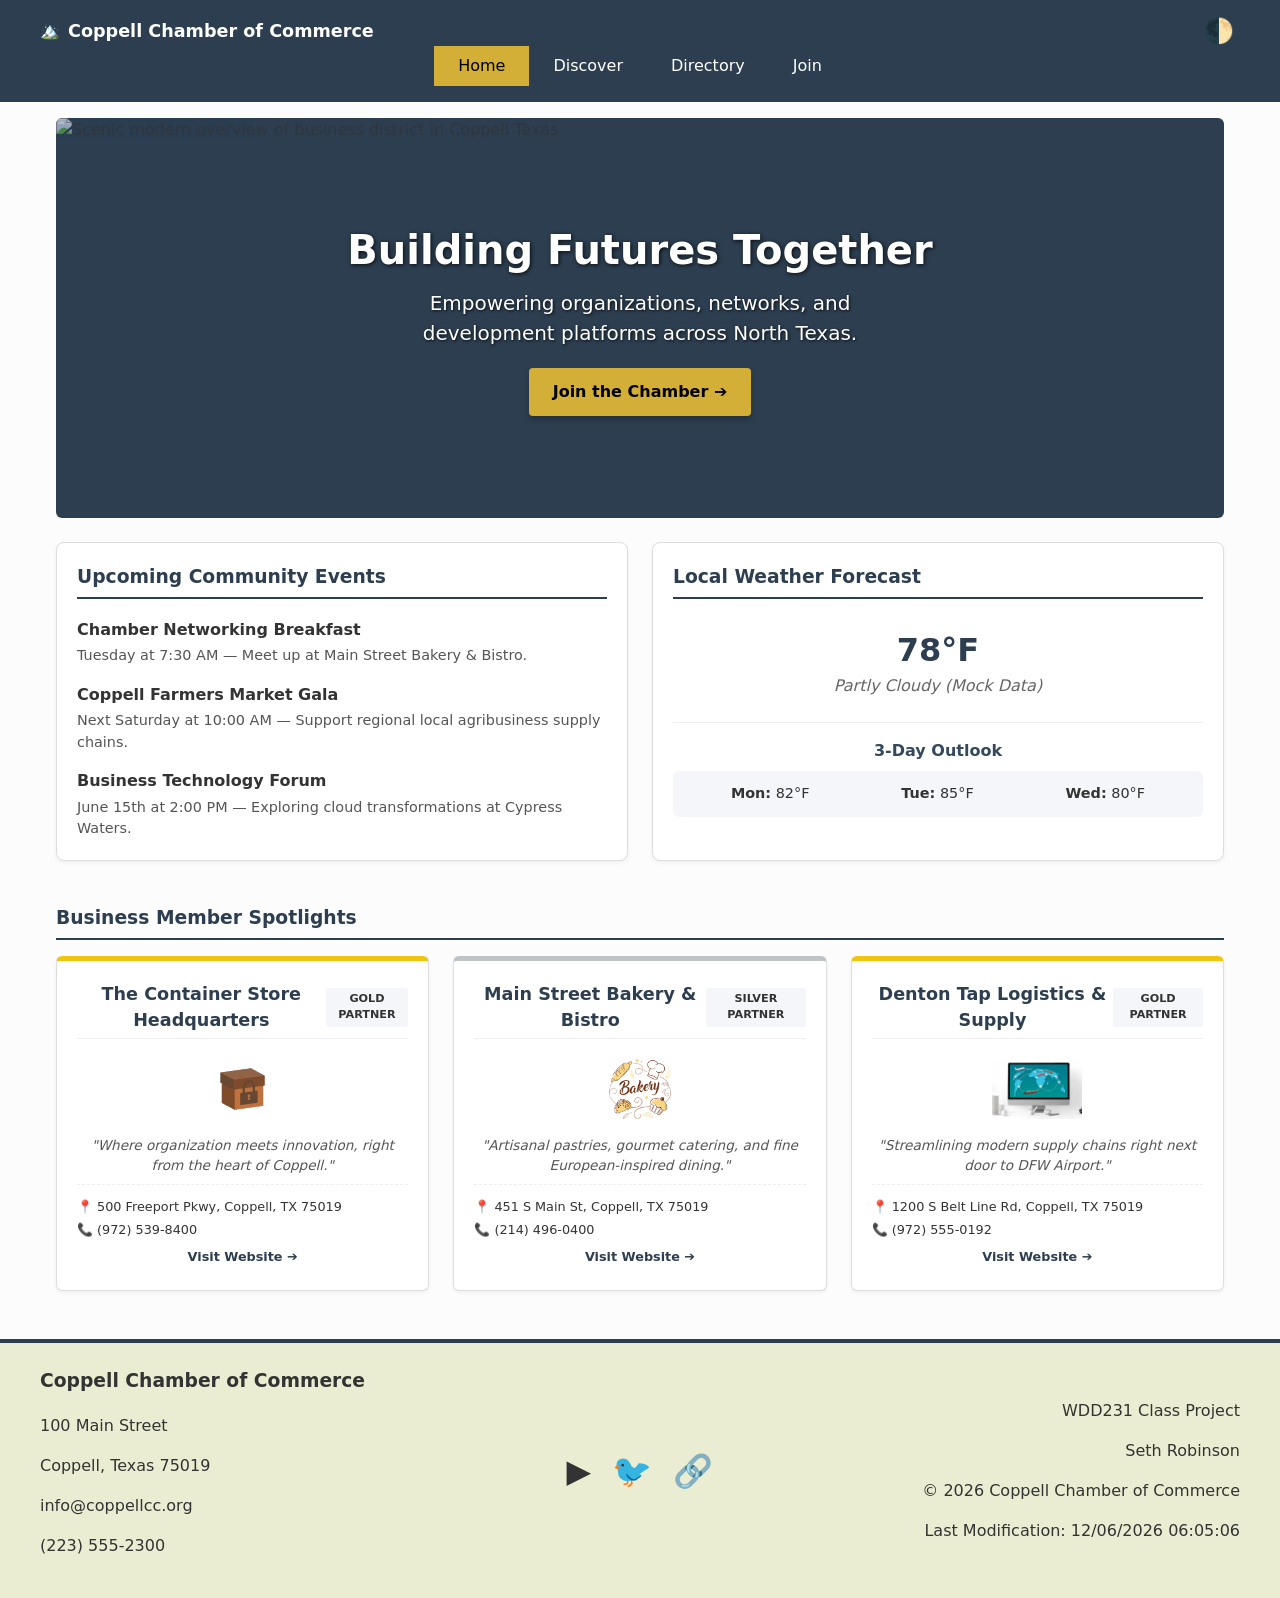
==== chamber/index.html @ 81be91ba "home page" ====
<!DOCTYPE html>
<html lang="en">

<head>
    <meta charset="UTF-8">
    <meta name="viewport" content="width=device-width, initial-scale=1.0">
    <title>Home - Coppell Chamber of Commerce</title>
    <meta name="description"
        content="Welcome to the Coppell Chamber of Commerce. Connecting local businesses, driving economic growth, and building a stronger community infrastructure in North Texas.">
    <meta name="author" content="Seth Robinson">

    <link rel="icon" href="images/favicon.ico" type="image/x-icon">

    <meta property="og:title" content="Home - Coppell Chamber of Commerce">
    <meta property="og:description"
        content="Empowering local business partners, providing regional economic growth networks, and offering structural community assistance inside Coppell.">
    <meta property="og:image"
        content="https://raw.githubusercontent.com/your-username/wdd231/main/chamber/images/business1.png">
    <meta property="og:url" content="https://your-username.github.io/wdd231/chamber/index.html">
    <meta property="og:type" content="website">

    <link rel="stylesheet" href="styles/normalize.css">
    <link rel="stylesheet" href="styles/small.css">
    <link rel="stylesheet" href="styles/large.css" media="(min-width: 768px)">
</head>

<body>

    <header>
        <div class="header-container">
            <div class="logo-area">
                <div class="logo-placeholder">🏔️</div>
                <h1>Coppell Chamber of Commerce</h1>
            </div>
            <div class="header-controls">
                <button id="mode-toggle" aria-label="Toggle Dark Mode">🌓</button>
                <button id="menu-toggle" aria-label="Toggle Menu">☰</button>
            </div>
        </div>
        <nav id="nav-menu">
            <ul>
                <li><a href="index.html" class="active">Home</a></li>
                <li><a href="discover.html">Discover</a></li>
                <li><a href="directory.html">Directory</a></li>
                <li><a href="join.html">Join</a></li>
            </ul>
        </nav>
    </header>

    <main>
        <section class="hero-banner">
            <picture>
                <source media="(min-width: 768px)" srcset="images/hero-large.webp">
                <img src="images/hero-small.webp" alt="Scenic modern overview of business district in Coppell Texas"
                    class="hero-image" loading="eager">
            </picture>
            <div class="hero-overlay">
                <h2>Building Futures Together</h2>
                <p>Empowering organizations, networks, and development platforms across North Texas.</p>
                <a href="join.html" class="cta-button">Join the Chamber ➔</a>
            </div>
        </section>

        <div class="home-grid">

            <section class="home-card events-section">
                <h3>Upcoming Community Events</h3>
                <ul>
                    <li>
                        <strong>Chamber Networking Breakfast</strong>
                        <p>Tuesday at 7:30 AM — Meet up at Main Street Bakery & Bistro.</p>
                    </li>
                    <li>
                        <strong>Coppell Farmers Market Gala</strong>
                        <p>Next Saturday at 10:00 AM — Support regional local agribusiness supply chains.</p>
                    </li>
                    <li>
                        <strong>Business Technology Forum</strong>
                        <p>June 15th at 2:00 PM — Exploring cloud transformations at Cypress Waters.</p>
                    </li>
                </ul>
            </section>

            <section class="home-card weather-section">
                <h3>Local Weather Forecast</h3>
                <div id="weather-current" class="weather-current-box">
                    <p class="loading-placeholder">Fetching current weather conditions...</p>
                </div>
                <hr class="weather-divider">
                <h4>3-Day Outlook</h4>
                <div id="weather-forecast" class="weather-forecast-box">
                </div>
            </section>

            <section class="spotlight-section">
                <h3>Business Member Spotlights</h3>
                <div id="spotlight-container" class="spotlight-grid">
                    <p class="loading-placeholder">Loading premium configurations...</p>
                </div>
            </section>

        </div>
    </main>

    <footer>
        <div class="footer-top">
            <div class="footer-contact">
                <h3>Coppell Chamber of Commerce</h3>
                <p>100 Main Street</p>
                <p>Coppell, Texas 75019</p>
                <p>info@coppellcc.org</p>
                <p>(223) 555-2300</p>
            </div>
            <div class="footer-socials">
                <a href="#" aria-label="YouTube">▶️</a>
                <a href="#" aria-label="Twitter">🐦</a>
                <a href="#" aria-label="LinkedIn">🔗</a>
            </div>
            <div class="footer-meta">
                <p>WDD231 Class Project</p>
                <p>Seth Robinson</p>
                <p>&copy; <span id="copyright-year"></span> Coppell Chamber of Commerce</p>
                <p>Last Modification: <span id="last-modified"></span></p>
            </div>
        </div>
    </footer>

    <script src="scripts/home.js" defer></script>
</body>

</html>
---- chamber/styles/small.css ----
:root {
    --primary-color: #2c3e50;
    --secondary-color: #34495e;
    --accent-gold: #d4af37;
    --accent-silver: #bdc3c7;
    --light-bg: #f5f6fa;
    --card-bg: #ffffff;
    --text-color: #2c3e50;
}

/* Header & Mobile Navigation */
header {
    background-color: var(--primary-color);
    color: white;
    padding: 1rem;
}

.header-container {
    display: flex;
    justify-content: space-between;
    align-items: center;
}

.logo-area {
    display: flex;
    align-items: center;
    gap: 0.5rem;
}

.logo-area h1 {
    font-size: 1.1rem;
    margin: 0;
}

.header-controls {
    display: flex;
    gap: 0.75rem;
}

#menu-toggle,
#mode-toggle {
    font-size: 1.5rem;
    color: white;
}

nav ul {
    display: none;
    flex-direction: column;
    width: 100%;
    margin-top: 1rem;
    background-color: var(--secondary-color);
}

nav ul.open {
    display: flex;
}

nav ul li a {
    display: block;
    padding: 0.75rem;
    text-align: center;
    border-bottom: 1px solid rgba(255, 255, 255, 0.1);
}

nav ul li a.active,
nav ul li a:hover {
    background-color: var(--accent-gold);
    color: black;
}

/* Main Layout & View Headings */
main {
    padding: 1rem;
    max-width: 1200px;
    margin: 0 auto;
}

.directory-hero {
    text-align: center;
    margin-bottom: 1.5rem;
}

.view-toggles {
    margin: 1rem 0;
    display: flex;
    justify-content: center;
    gap: 0.5rem;
}

.view-toggles button {
    padding: 0.5rem 1rem;
    background-color: #eee;
    border-radius: 4px;
    font-weight: bold;
}

.view-toggles button.active-view {
    background-color: var(--primary-color);
    color: white;
}

/* Grid Layout Styling */
#directory-container.grid-view {
    display: grid;
    grid-template-columns: 1fr;
    gap: 1rem;
}

.grid-view .member-card {
    background-color: var(--card-bg);
    border: 1px solid #ddd;
    border-radius: 8px;
    padding: 1.25rem;
    text-align: center;
    box-shadow: 0 2px 5px rgba(0, 0, 0, 0.05);
}

.grid-view .member-card img {
    width: 100px;
    height: 100px;
    object-fit: contain;
    margin: 0 auto 1rem auto;
    background-color: #fafafa;
    border-radius: 50%;
    padding: 5px;
}

.grid-view .member-card h3 {
    margin: 0.5rem 0;
    font-size: 1.2rem;
}

.grid-view .member-card .tagline {
    font-style: italic;
    color: #666;
    font-size: 0.9rem;
}

.grid-view .member-card p {
    margin: 0.25rem 0;
    font-size: 0.9rem;
}

.grid-view .member-card .membership-badge {
    display: inline-block;
    padding: 0.25rem 0.5rem;
    font-size: 0.75rem;
    font-weight: bold;
    border-radius: 4px;
    margin-top: 0.5rem;
}

/* Membership Level Colors */
.badge-gold {
    background-color: #f1c40f;
    color: black;
}

.badge-silver {
    background-color: #bdc3c7;
    color: black;
}

.badge-member {
    background-color: #e0e0e0;
    color: #333;
}

/* List Layout Styling */
#directory-container.list-view {
    display: flex;
    flex-direction: column;
    gap: 0;
    border: 1px solid #ddd;
    border-radius: 4px;
    background-color: var(--card-bg);
}

.list-view .member-card {
    display: flex;
    flex-direction: column;
    padding: 0.75rem;
    border-bottom: 1px solid #eee;
}

.list-view .member-card:nth-child(even) {
    background-color: var(--light-bg);
}

.list-view .member-card:last-child {
    border-bottom: none;
}

.list-view .member-card img,
.list-view .member-card .tagline,
.list-view .member-card .membership-badge {
    display: none;
    /* Strip visuals in list format */
}

.list-view .member-card h3 {
    margin: 0 0 0.25rem 0;
    font-size: 1.1rem;
}

/* Footer Styling */
footer {
    background-color: #eaedd1;
    color: #333;
    padding: 1.5rem;
    margin-top: 2rem;
    border-top: 4px solid var(--primary-color);
}

.footer-contact,
.footer-socials,
.footer-meta {
    text-align: center;
    margin-bottom: 1.5rem;
}

.footer-contact h3 {
    margin-top: 0;
}

.footer-socials a {
    font-size: 2rem;
    margin: 0 0.5rem;
}
/* ==========================================
   Home Landing Page Additions (Mobile Base)
   ========================================== */

/* Hero Banner Structural Configurations */
.hero-banner {
    position: relative;
    width: 100%;
    background-color: var(--primary-color);
    overflow: hidden;
    margin-bottom: 1.5rem;
    border-radius: 6px;
}

.hero-image {
    width: 100%;
    height: 320px;
    object-fit: cover;
    opacity: 0.65;
}

.hero-overlay {
    position: absolute;
    top: 0;
    left: 0;
    width: 100%;
    height: 100%;
    display: flex;
    flex-direction: column;
    justify-content: center;
    align-items: center;
    text-align: center;
    padding: 1rem;
    color: white;
}

.hero-overlay h2 {
    font-size: 1.8rem;
    margin: 0 0 0.5rem 0;
    text-shadow: 1px 1px 4px rgba(0, 0, 0, 0.8);
}

.hero-overlay p {
    font-size: 1rem;
    max-width: 500px;
    margin: 0 0 1.25rem 0;
    text-shadow: 1px 1px 3px rgba(0, 0, 0, 0.8);
}

.cta-button {
    background-color: var(--accent-gold);
    color: black;
    padding: 0.75rem 1.5rem;
    font-weight: bold;
    border-radius: 4px;
    transition: transform 0.2s ease, background-color 0.2s ease;
    box-shadow: 0 4px 6px rgba(0, 0, 0, 0.2);
}

.cta-button:hover {
    transform: scale(1.04);
    background-color: #f39c12;
}

/* Home Structural Layout Grid */
.home-grid {
    display: flex;
    flex-direction: column;
    gap: 1.5rem;
}

.home-card {
    background-color: var(--card-bg);
    border: 1px solid #ddd;
    border-radius: 8px;
    padding: 1.25rem;
    box-shadow: 0 2px 4px rgba(0, 0, 0, 0.05);
}

.home-card h3 {
    margin-top: 0;
    border-bottom: 2px solid var(--primary-color);
    padding-bottom: 0.4rem;
    color: var(--primary-color);
}

/* Events Layout Settings */
.events-section ul {
    display: flex;
    flex-direction: column;
    gap: 1rem;
}

.events-section li p {
    margin: 0.2rem 0 0 0;
    font-size: 0.9rem;
    color: #555;
}

/* Weather UI Configurations */
.weather-current-box {
    display: flex;
    justify-content: center;
    align-items: center;
    padding: 0.5rem 0;
}

.weather-info-block {
    display: flex;
    flex-direction: column;
    align-items: center;
}

.weather-info-block img {
    width: 64px;
    height: 64px;
}

.weather-temp {
    font-size: 2rem;
    font-weight: bold;
    color: var(--text-color);
}

.weather-desc {
    margin: 0;
    font-style: italic;
    color: #666;
}

.weather-divider {
    border: 0;
    height: 1px;
    background: #eee;
    margin: 1rem 0;
}

.weather-section h4 {
    margin: 0 0 0.5rem 0;
    text-align: center;
    color: var(--secondary-color);
}

.weather-forecast-box {
    display: flex;
    justify-content: space-around;
    background-color: var(--light-bg);
    padding: 0.75rem;
    border-radius: 6px;
}

.forecast-day {
    font-size: 0.9rem;
}

/* Premium Business Spotlights Component */
.spotlight-section {
    width: 100%;
}

.spotlight-section h3 {
    color: var(--primary-color);
    border-bottom: 2px solid var(--primary-color);
    padding-bottom: 0.4rem;
    margin-bottom: 1rem;
}

.spotlight-grid {
    display: flex;
    flex-direction: column;
    gap: 1rem;
}

.spotlight-card {
    background-color: var(--card-bg);
    border: 1px solid #ddd;
    border-top: 5px solid #ccc;
    border-radius: 6px;
    padding: 1.25rem;
    text-align: center;
    box-shadow: 0 2px 4px rgba(0, 0, 0, 0.05);
}

.spotlight-card.gold-border {
    border-top-color: #f1c40f;
}

.spotlight-card.silver-border {
    border-top-color: #bdc3c7;
}

.spotlight-header {
    display: flex;
    justify-content: space-between;
    align-items: center;
    margin-bottom: 0.75rem;
    border-bottom: 1px solid #eee;
    padding-bottom: 0.25rem;
}

.spotlight-header h4 {
    margin: 0;
    font-size: 1.1rem;
    color: var(--text-color);
}

.spotlight-tier {
    font-size: 0.7rem;
    font-weight: bold;
    text-transform: uppercase;
    background-color: var(--light-bg);
    padding: 0.15rem 0.4rem;
    border-radius: 3px;
}

.spotlight-logo {
    max-height: 60px;
    width: auto;
    object-fit: contain;
    margin: 0.5rem auto;
}

.spotlight-tagline {
    font-style: italic;
    font-size: 0.85rem;
    color: #555;
    margin: 0.5rem 0;
}

.spotlight-details {
    margin-top: 0.75rem;
    padding-top: 0.5rem;
    border-top: 1px dashed #eee;
    font-size: 0.8rem;
    text-align: left;
}

.spotlight-details p {
    margin: 0.25rem 0;
}

.spotlight-web {
    text-align: center;
    margin-top: 0.5rem !important;
    font-weight: bold;
}

.spotlight-web a {
    color: var(--primary-color);
}

.spotlight-web a:hover {
    text-decoration: underline;
}

.loading-placeholder {
    text-align: center;
    font-style: italic;
    color: #888;
    padding: 1rem 0;
}
---- chamber/styles/large.css ----
/* Navigation Transitions */
#menu-toggle {
    display: none;
    /* Hide burger icon on large screens */
}

nav ul {
    display: flex !important;
    flex-direction: row;
    justify-content: center;
    background-color: transparent;
    margin-top: 0;
}

nav ul li a {
    border-bottom: none;
    padding: 0.5rem 1.5rem;
    color: white;
}

/* Header Horizontal Flow Alignment */
.header-container {
    max-width: 1200px;
    margin: 0 auto;
}

/* Enhancing Layout Adaptations */
#directory-container.grid-view {
    grid-template-columns: repeat(auto-fit, minmax(300px, 1fr));
    gap: 1.5rem;
}

/* List Row Flexbox Distribution */
.list-view .member-card {
    flex-direction: row;
    justify-content: space-between;
    align-items: center;
    padding: 0.75rem 1.5rem;
}

.list-view .member-card h3 {
    width: 25%;
    margin: 0;
}

.list-view .member-card p {
    margin: 0;
}

/* Horizontal Footer Flow Grid split */
.footer-top {
    display: grid;
    grid-template-columns: 1fr 1fr 1fr;
    align-items: center;
    max-width: 1200px;
    margin: 0 auto;
}

.footer-contact {
    text-align: left;
    margin: 0;
}

.footer-socials {
    text-align: center;
    margin: 0;
}

.footer-meta {
    text-align: right;
    margin: 0;
}
/* ==========================================
   Home Landing Page Grid Adapters (Desktop)
   ========================================== */

/* Enhanced Hero Visual Presence */
.hero-image {
    height: 400px;
}

.hero-overlay h2 {
    font-size: 2.5rem;
}

.hero-overlay p {
    font-size: 1.25rem;
}

/* Master Grid Structure Layout Matrix */
.home-grid {
    display: grid;
    grid-template-columns: 1fr 1fr;
    gap: 1.5rem;
}

/* Push Premium Spotlights row full span across grid container width */
.spotlight-section {
    grid-column: 1 / span 2;
}

/* Horizontal alignment mapping for desktop views */
.spotlight-grid {
    display: grid;
    grid-template-columns: repeat(auto-fit, minmax(280px, 1fr));
    gap: 1.5rem;
}

.spotlight-card {
    display: flex;
    flex-direction: column;
    justify-content: space-between;
}

.spotlight-details {
    margin-top: auto;
    /* Pin historical tracking rows firmly along identical baseline bounds */
}
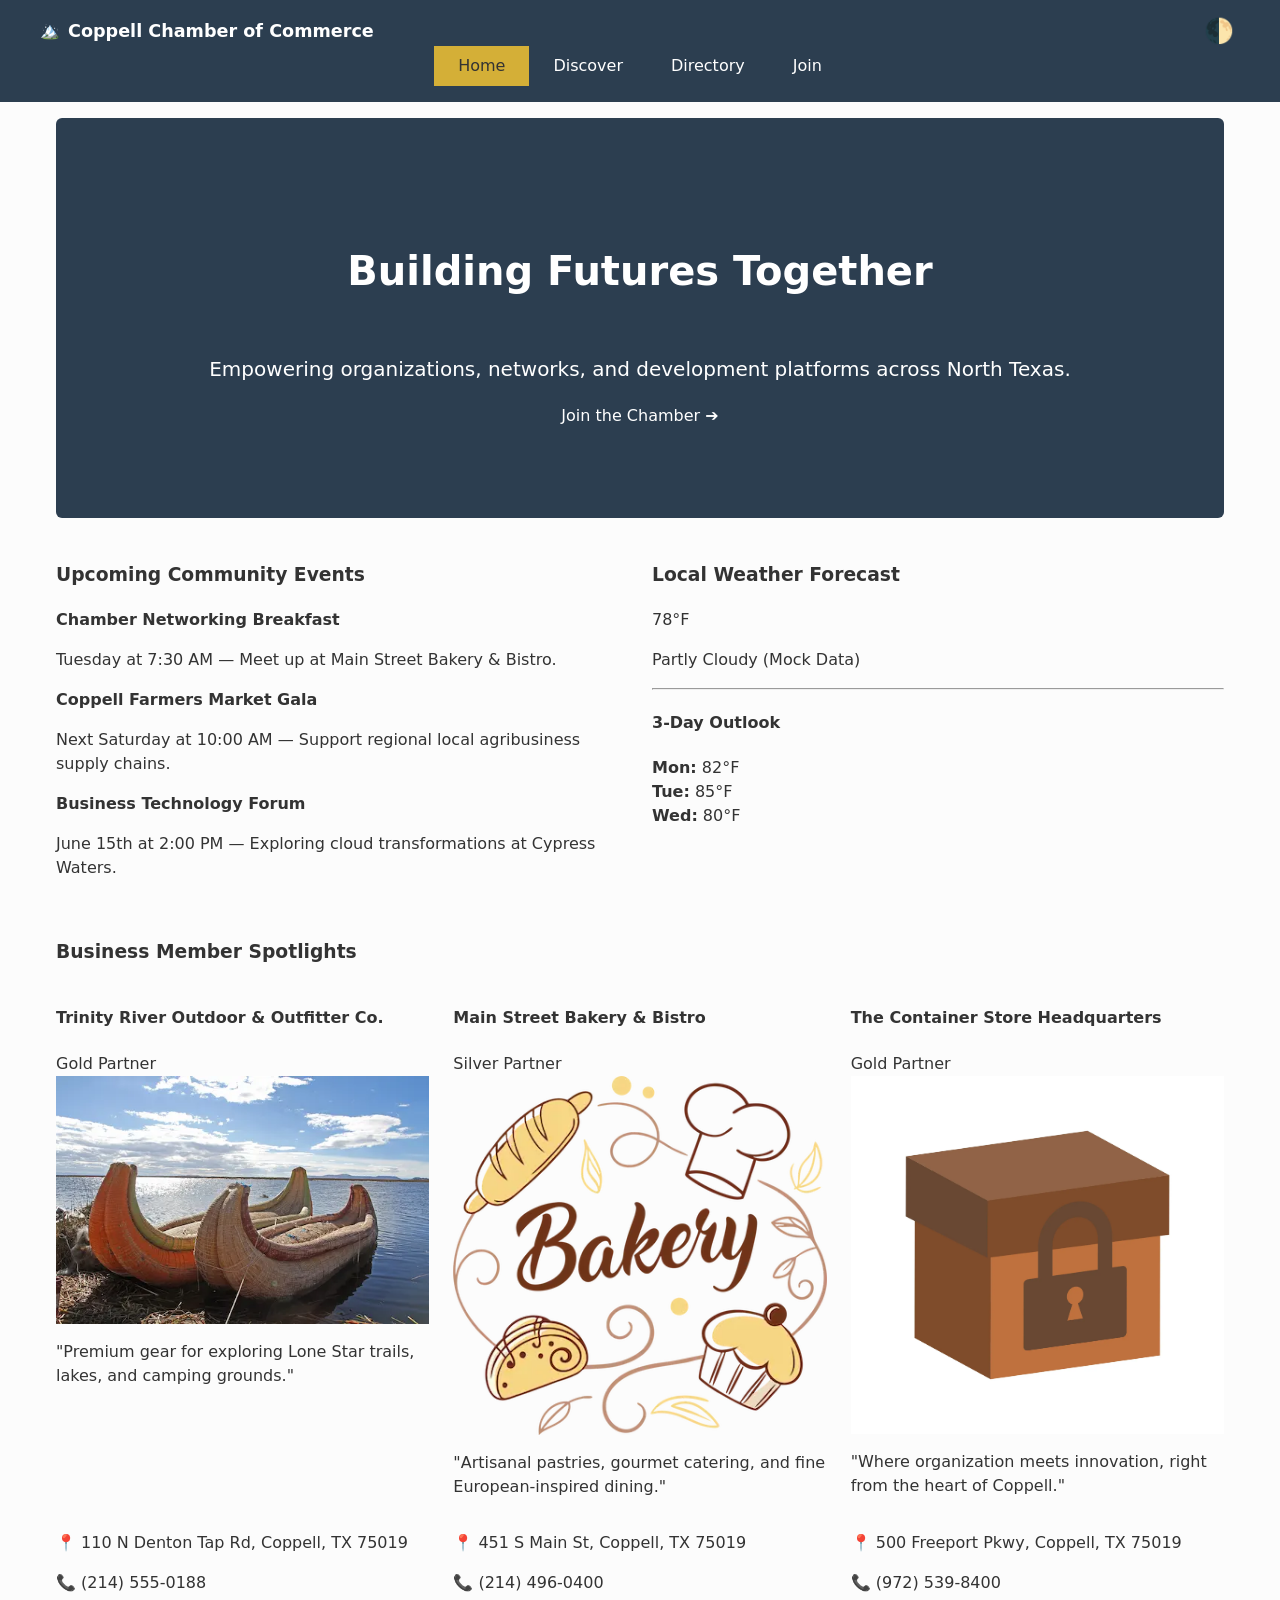
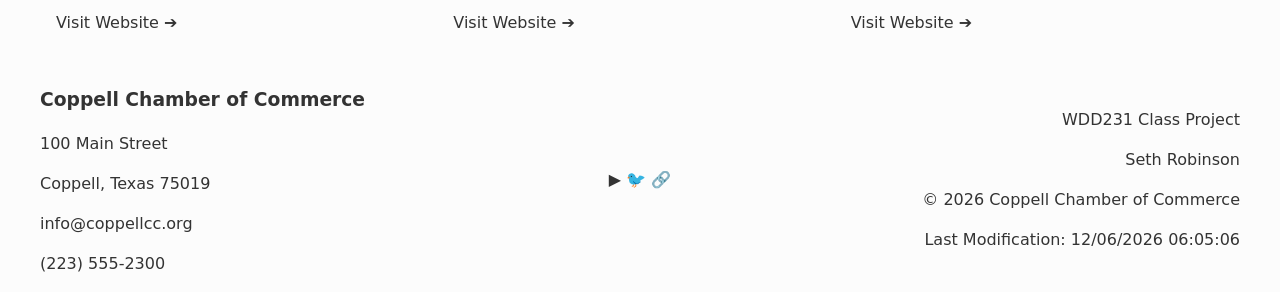
==== commit 540ffd8c: "google font" ====
--- a/chamber/index.html
+++ b/chamber/index.html
@@ -19,6 +19,11 @@
     <meta property="og:url" content="https://your-username.github.io/wdd231/chamber/index.html">
     <meta property="og:type" content="website">
 
+    <link rel="preconnect" href="https://fonts.googleapis.com">
+    <link rel="preconnect" href="https://fonts.gstatic.com" crossorigin>
+    
+    <link href="https://fonts.googleapis.com/css2?family=Roboto:ital,wght@0,400;0,700;1,400&display=swap" rel="stylesheet">
+    
     <link rel="stylesheet" href="styles/normalize.css">
     <link rel="stylesheet" href="styles/small.css">
     <link rel="stylesheet" href="styles/large.css" media="(min-width: 768px)">
--- a/chamber/styles/small.css
+++ b/chamber/styles/small.css
@@ -1,17 +1,36 @@
 :root {
+    /* Brand Colors */
     --primary-color: #2c3e50;
     --secondary-color: #34495e;
-    --accent-gold: #d4af37;
-    --accent-silver: #bdc3c7;
+    --text-color: #2c3e50;
+
+    /* Backgrounds */
     --light-bg: #f5f6fa;
     --card-bg: #ffffff;
-    --text-color: #2c3e50;
-}
-
-/* Header & Mobile Navigation */
+    --neutral-bg-light: #fafafa;
+    --button-bg-default: #eeeeee;
+
+    /* Borders & Accents */
+    --border-color-light: #eeeeee;
+    --border-color-md: #dddddd;
+    --text-muted: #666666;
+    --text-dark: #333333;
+
+    /* Membership Tiers & Badges */
+    --accent-gold: #d4af37;
+    --badge-gold-bg: #f1c40f;
+    --accent-silver: #bdc3c7;
+    --badge-silver-bg: #bdc3c7;
+    --badge-member-bg: #e0e0e0;
+}
+
+/* ==========================================
+   Header & Mobile Navigation
+   ========================================== */
 header {
     background-color: var(--primary-color);
-    color: white;
+    color: var(--card-bg);
+    /* Standardized white */
     padding: 1rem;
 }
 
@@ -40,7 +59,8 @@
 #menu-toggle,
 #mode-toggle {
     font-size: 1.5rem;
-    color: white;
+    color: var(--card-bg);
+    /* Standardized white */
 }
 
 nav ul {
@@ -65,10 +85,12 @@
 nav ul li a.active,
 nav ul li a:hover {
     background-color: var(--accent-gold);
-    color: black;
-}
-
-/* Main Layout & View Headings */
+    color: var(--text-dark);
+}
+
+/* ==========================================
+   Main Layout & View Headings
+   ========================================== */
 main {
     padding: 1rem;
     max-width: 1200px;
@@ -89,17 +111,20 @@
 
 .view-toggles button {
     padding: 0.5rem 1rem;
-    background-color: #eee;
+    background-color: var(--button-bg-default);
     border-radius: 4px;
     font-weight: bold;
 }
 
 .view-toggles button.active-view {
     background-color: var(--primary-color);
-    color: white;
-}
-
-/* Grid Layout Styling */
+    color: var(--card-bg);
+    /* Standardized white */
+}
+
+/* ==========================================
+   Directory: Grid Layout Styling
+   ========================================== */
 #directory-container.grid-view {
     display: grid;
     grid-template-columns: 1fr;
@@ -108,7 +133,7 @@
 
 .grid-view .member-card {
     background-color: var(--card-bg);
-    border: 1px solid #ddd;
+    border: 1px solid var(--border-color-md);
     border-radius: 8px;
     padding: 1.25rem;
     text-align: center;
@@ -120,7 +145,7 @@
     height: 100px;
     object-fit: contain;
     margin: 0 auto 1rem auto;
-    background-color: #fafafa;
+    background-color: var(--neutral-bg-light);
     border-radius: 50%;
     padding: 5px;
 }
@@ -132,7 +157,7 @@
 
 .grid-view .member-card .tagline {
     font-style: italic;
-    color: #666;
+    color: var(--text-muted);
     font-size: 0.9rem;
 }
 
@@ -150,28 +175,30 @@
     margin-top: 0.5rem;
 }
 
-/* Membership Level Colors */
+/* Membership Level Colors & Badges */
 .badge-gold {
-    background-color: #f1c40f;
-    color: black;
+    background-color: var(--badge-gold-bg);
+    color: var(--text-dark);
 }
 
 .badge-silver {
-    background-color: #bdc3c7;
-    color: black;
+    background-color: var(--badge-silver-bg);
+    color: var(--text-dark);
 }
 
 .badge-member {
-    background-color: #e0e0e0;
-    color: #333;
-}
-
-/* List Layout Styling */
+    background-color: var(--badge-member-bg);
+    color: var(--text-dark);
+}
+
+/* ==========================================
+   Directory: List Layout Styling
+   ========================================== */
 #directory-container.list-view {
     display: flex;
     flex-direction: column;
     gap: 0;
-    border: 1px solid #ddd;
+    border: 1px solid var(--border-color-md);
     border-radius: 4px;
     background-color: var(--card-bg);
 }
@@ -180,7 +207,7 @@
     display: flex;
     flex-direction: column;
     padding: 0.75rem;
-    border-bottom: 1px solid #eee;
+    border-bottom: 1px solid var(--border-color-light);
 }
 
 .list-view .member-card:nth-child(even) {
@@ -195,7 +222,6 @@
 .list-view .member-card .tagline,
 .list-view .member-card .membership-badge {
     display: none;
-    /* Strip visuals in list format */
 }
 
 .list-view .member-card h3 {
@@ -203,35 +229,9 @@
     font-size: 1.1rem;
 }
 
-/* Footer Styling */
-footer {
-    background-color: #eaedd1;
-    color: #333;
-    padding: 1.5rem;
-    margin-top: 2rem;
-    border-top: 4px solid var(--primary-color);
-}
-
-.footer-contact,
-.footer-socials,
-.footer-meta {
-    text-align: center;
-    margin-bottom: 1.5rem;
-}
-
-.footer-contact h3 {
-    margin-top: 0;
-}
-
-.footer-socials a {
-    font-size: 2rem;
-    margin: 0 0.5rem;
-}
 /* ==========================================
    Home Landing Page Additions (Mobile Base)
    ========================================== */
-
-/* Hero Banner Structural Configurations */
 .hero-banner {
     position: relative;
     width: 100%;
@@ -260,231 +260,6 @@
     align-items: center;
     text-align: center;
     padding: 1rem;
-    color: white;
-}
-
-.hero-overlay h2 {
-    font-size: 1.8rem;
-    margin: 0 0 0.5rem 0;
-    text-shadow: 1px 1px 4px rgba(0, 0, 0, 0.8);
-}
-
-.hero-overlay p {
-    font-size: 1rem;
-    max-width: 500px;
-    margin: 0 0 1.25rem 0;
-    text-shadow: 1px 1px 3px rgba(0, 0, 0, 0.8);
-}
-
-.cta-button {
-    background-color: var(--accent-gold);
-    color: black;
-    padding: 0.75rem 1.5rem;
-    font-weight: bold;
-    border-radius: 4px;
-    transition: transform 0.2s ease, background-color 0.2s ease;
-    box-shadow: 0 4px 6px rgba(0, 0, 0, 0.2);
-}
-
-.cta-button:hover {
-    transform: scale(1.04);
-    background-color: #f39c12;
-}
-
-/* Home Structural Layout Grid */
-.home-grid {
-    display: flex;
-    flex-direction: column;
-    gap: 1.5rem;
-}
-
-.home-card {
-    background-color: var(--card-bg);
-    border: 1px solid #ddd;
-    border-radius: 8px;
-    padding: 1.25rem;
-    box-shadow: 0 2px 4px rgba(0, 0, 0, 0.05);
-}
-
-.home-card h3 {
-    margin-top: 0;
-    border-bottom: 2px solid var(--primary-color);
-    padding-bottom: 0.4rem;
-    color: var(--primary-color);
-}
-
-/* Events Layout Settings */
-.events-section ul {
-    display: flex;
-    flex-direction: column;
-    gap: 1rem;
-}
-
-.events-section li p {
-    margin: 0.2rem 0 0 0;
-    font-size: 0.9rem;
-    color: #555;
-}
-
-/* Weather UI Configurations */
-.weather-current-box {
-    display: flex;
-    justify-content: center;
-    align-items: center;
-    padding: 0.5rem 0;
-}
-
-.weather-info-block {
-    display: flex;
-    flex-direction: column;
-    align-items: center;
-}
-
-.weather-info-block img {
-    width: 64px;
-    height: 64px;
-}
-
-.weather-temp {
-    font-size: 2rem;
-    font-weight: bold;
-    color: var(--text-color);
-}
-
-.weather-desc {
-    margin: 0;
-    font-style: italic;
-    color: #666;
-}
-
-.weather-divider {
-    border: 0;
-    height: 1px;
-    background: #eee;
-    margin: 1rem 0;
-}
-
-.weather-section h4 {
-    margin: 0 0 0.5rem 0;
-    text-align: center;
-    color: var(--secondary-color);
-}
-
-.weather-forecast-box {
-    display: flex;
-    justify-content: space-around;
-    background-color: var(--light-bg);
-    padding: 0.75rem;
-    border-radius: 6px;
-}
-
-.forecast-day {
-    font-size: 0.9rem;
-}
-
-/* Premium Business Spotlights Component */
-.spotlight-section {
-    width: 100%;
-}
-
-.spotlight-section h3 {
-    color: var(--primary-color);
-    border-bottom: 2px solid var(--primary-color);
-    padding-bottom: 0.4rem;
-    margin-bottom: 1rem;
-}
-
-.spotlight-grid {
-    display: flex;
-    flex-direction: column;
-    gap: 1rem;
-}
-
-.spotlight-card {
-    background-color: var(--card-bg);
-    border: 1px solid #ddd;
-    border-top: 5px solid #ccc;
-    border-radius: 6px;
-    padding: 1.25rem;
-    text-align: center;
-    box-shadow: 0 2px 4px rgba(0, 0, 0, 0.05);
-}
-
-.spotlight-card.gold-border {
-    border-top-color: #f1c40f;
-}
-
-.spotlight-card.silver-border {
-    border-top-color: #bdc3c7;
-}
-
-.spotlight-header {
-    display: flex;
-    justify-content: space-between;
-    align-items: center;
-    margin-bottom: 0.75rem;
-    border-bottom: 1px solid #eee;
-    padding-bottom: 0.25rem;
-}
-
-.spotlight-header h4 {
-    margin: 0;
-    font-size: 1.1rem;
-    color: var(--text-color);
-}
-
-.spotlight-tier {
-    font-size: 0.7rem;
-    font-weight: bold;
-    text-transform: uppercase;
-    background-color: var(--light-bg);
-    padding: 0.15rem 0.4rem;
-    border-radius: 3px;
-}
-
-.spotlight-logo {
-    max-height: 60px;
-    width: auto;
-    object-fit: contain;
-    margin: 0.5rem auto;
-}
-
-.spotlight-tagline {
-    font-style: italic;
-    font-size: 0.85rem;
-    color: #555;
-    margin: 0.5rem 0;
-}
-
-.spotlight-details {
-    margin-top: 0.75rem;
-    padding-top: 0.5rem;
-    border-top: 1px dashed #eee;
-    font-size: 0.8rem;
-    text-align: left;
-}
-
-.spotlight-details p {
-    margin: 0.25rem 0;
-}
-
-.spotlight-web {
-    text-align: center;
-    margin-top: 0.5rem !important;
-    font-weight: bold;
-}
-
-.spotlight-web a {
-    color: var(--primary-color);
-}
-
-.spotlight-web a:hover {
-    text-decoration: underline;
-}
-
-.loading-placeholder {
-    text-align: center;
-    font-style: italic;
-    color: #888;
-    padding: 1rem 0;
+    color: var(--card-bg);
+    /* Standardized white */
 }
--- a/chamber/styles/large.css
+++ b/chamber/styles/large.css
@@ -1,118 +1,123 @@
-/* Navigation Transitions */
-#menu-toggle {
-    display: none;
-    /* Hide burger icon on large screens */
-}
+@media (min-width: 64rem) {
 
-nav ul {
-    display: flex !important;
-    flex-direction: row;
-    justify-content: center;
-    background-color: transparent;
-    margin-top: 0;
-}
+    /* ==========================================
+       Navigation & Header
+       ========================================== */
+    #menu-toggle {
+        display: none;
+    }
 
-nav ul li a {
-    border-bottom: none;
-    padding: 0.5rem 1.5rem;
-    color: white;
-}
+    nav ul {
+        display: flex !important;
+        flex-direction: row;
+        justify-content: center;
+        background-color: transparent;
+        margin-top: 0;
+    }
 
-/* Header Horizontal Flow Alignment */
-.header-container {
-    max-width: 1200px;
-    margin: 0 auto;
-}
+    nav ul li a {
+        border-bottom: none;
+        padding: 0.5rem 1.5rem;
+        color: var(--card-bg);
+        /* Inherits root standardization */
+    }
 
-/* Enhancing Layout Adaptations */
-#directory-container.grid-view {
-    grid-template-columns: repeat(auto-fit, minmax(300px, 1fr));
-    gap: 1.5rem;
-}
+    .header-container {
+        max-width: 1200px;
+        margin: 0 auto;
+    }
 
-/* List Row Flexbox Distribution */
-.list-view .member-card {
-    flex-direction: row;
-    justify-content: space-between;
-    align-items: center;
-    padding: 0.75rem 1.5rem;
-}
+    /* ==========================================
+       Directory & Member Layouts
+       ========================================== */
+    #directory-container.grid-view {
+        grid-template-columns: repeat(auto-fit, minmax(300px, 1fr));
+        gap: 1.5rem;
+    }
 
-.list-view .member-card h3 {
-    width: 25%;
-    margin: 0;
-}
+    .list-view .member-card {
+        flex-direction: row;
+        justify-content: space-between;
+        align-items: center;
+        padding: 0.75rem 1.5rem;
+    }
 
-.list-view .member-card p {
-    margin: 0;
-}
+    .list-view .member-card h3,
+    .list-view .member-card p {
+        margin: 0;
+    }
 
-/* Horizontal Footer Flow Grid split */
-.footer-top {
-    display: grid;
-    grid-template-columns: 1fr 1fr 1fr;
-    align-items: center;
-    max-width: 1200px;
-    margin: 0 auto;
-}
+    .list-view .member-card h3 {
+        width: 25%;
+    }
 
-.footer-contact {
-    text-align: left;
-    margin: 0;
-}
+    /* ==========================================
+       Home Landing Page & Hero (Desktop)
+       ========================================== */
+    .hero-image {
+        height: 400px;
+    }
 
-.footer-socials {
-    text-align: center;
-    margin: 0;
-}
+    .hero-overlay h2 {
+        font-size: 2.5rem;
+    }
 
-.footer-meta {
-    text-align: right;
-    margin: 0;
-}
-/* ==========================================
-   Home Landing Page Grid Adapters (Desktop)
-   ========================================== */
+    .hero-overlay p {
+        font-size: 1.25rem;
+    }
 
-/* Enhanced Hero Visual Presence */
-.hero-image {
-    height: 400px;
-}
+    .home-grid {
+        display: grid;
+        grid-template-columns: 1fr 1fr;
+        gap: 1.5rem;
+    }
 
-.hero-overlay h2 {
-    font-size: 2.5rem;
-}
+    .spotlight-section {
+        grid-column: 1 / span 2;
+    }
 
-.hero-overlay p {
-    font-size: 1.25rem;
-}
+    .spotlight-grid {
+        display: grid;
+        grid-template-columns: repeat(auto-fit, minmax(280px, 1fr));
+        gap: 1.5rem;
+    }
 
-/* Master Grid Structure Layout Matrix */
-.home-grid {
-    display: grid;
-    grid-template-columns: 1fr 1fr;
-    gap: 1.5rem;
-}
+    .spotlight-card {
+        display: flex;
+        flex-direction: column;
+        justify-content: space-between;
+    }
 
-/* Push Premium Spotlights row full span across grid container width */
-.spotlight-section {
-    grid-column: 1 / span 2;
-}
+    .spotlight-details {
+        margin-top: auto;
+    }
 
-/* Horizontal alignment mapping for desktop views */
-.spotlight-grid {
-    display: grid;
-    grid-template-columns: repeat(auto-fit, minmax(280px, 1fr));
-    gap: 1.5rem;
-}
+    /* ==========================================
+       Footer Elements
+       ========================================== */
+    .footer-top {
+        display: grid;
+        grid-template-columns: repeat(3, 1fr);
+        align-items: center;
+        max-width: 1200px;
+        margin: 0 auto;
+    }
 
-.spotlight-card {
-    display: flex;
-    flex-direction: column;
-    justify-content: space-between;
-}
+    .footer-contact,
+    .footer-socials,
+    .footer-meta {
+        margin: 0;
+    }
 
-.spotlight-details {
-    margin-top: auto;
-    /* Pin historical tracking rows firmly along identical baseline bounds */
+    .footer-contact {
+        text-align: left;
+    }
+
+    .footer-socials {
+        text-align: center;
+    }
+
+    .footer-meta {
+        text-align: right;
+    }
 }
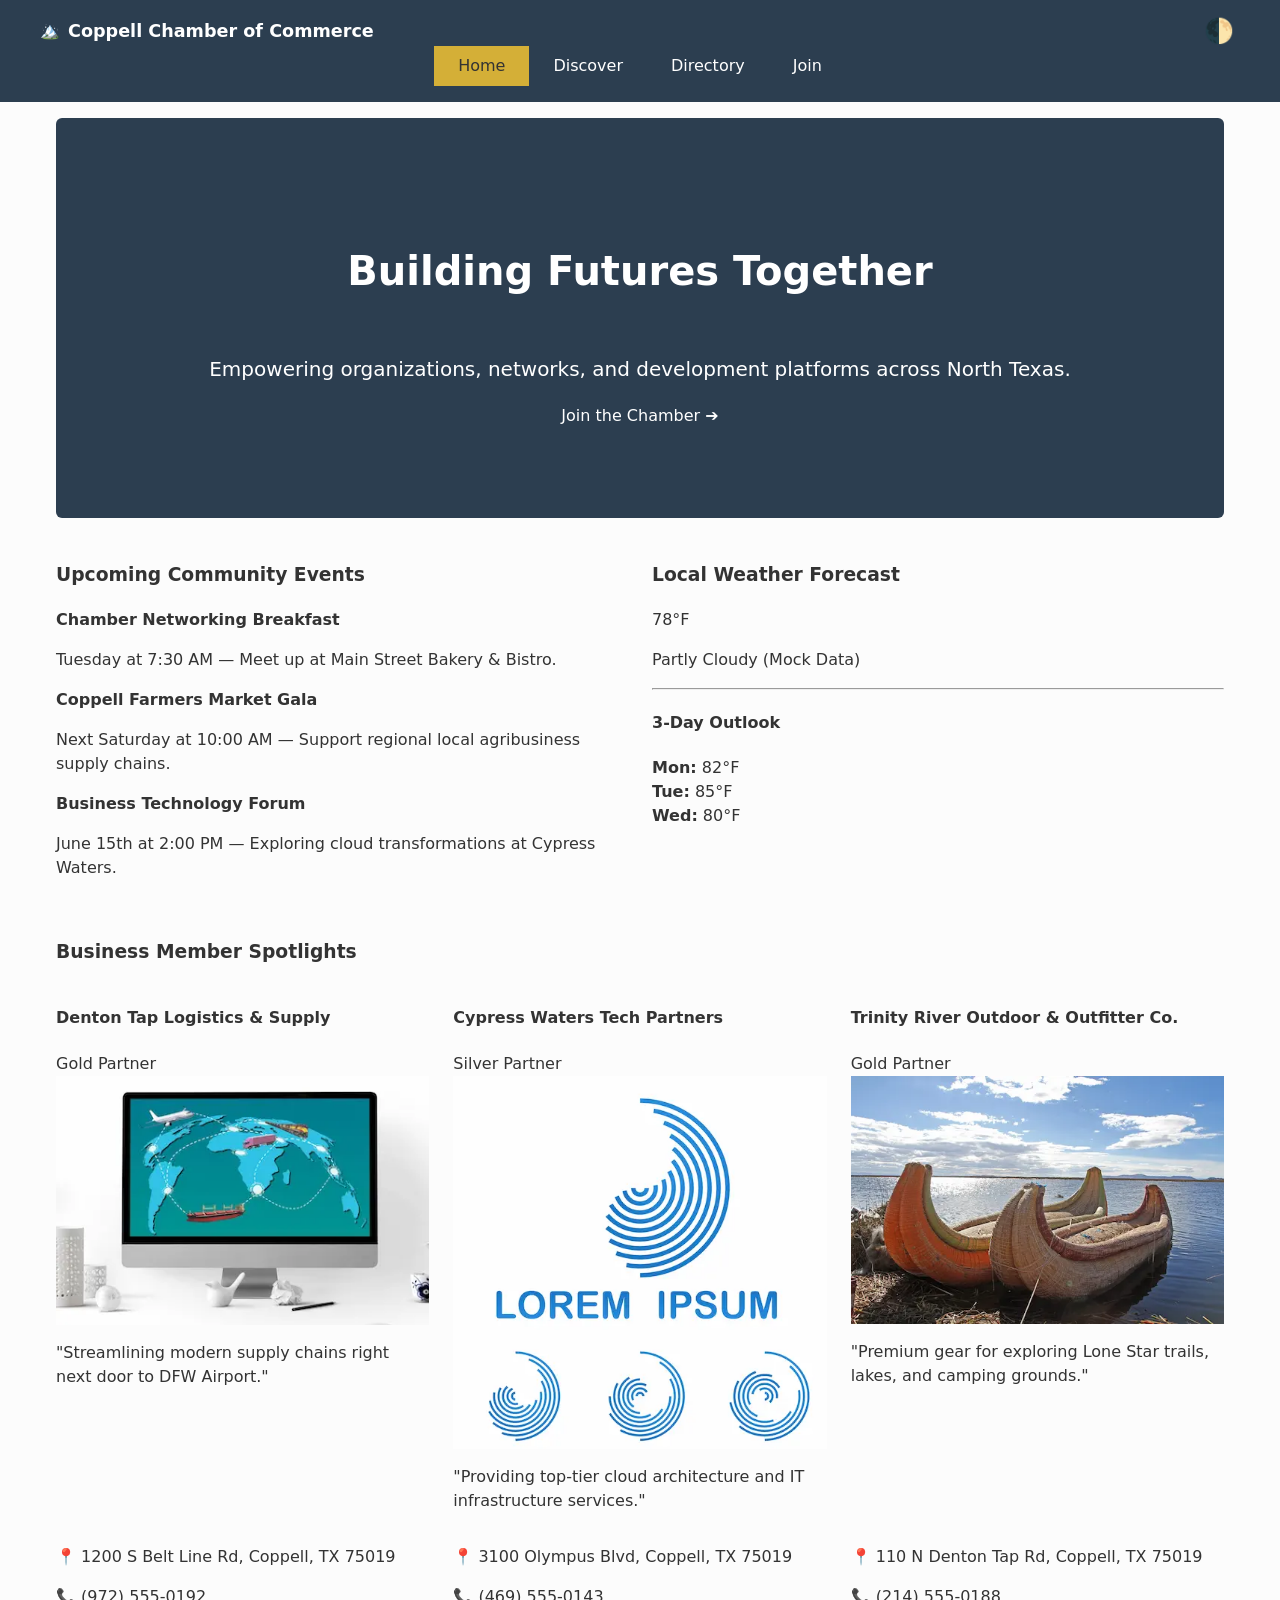
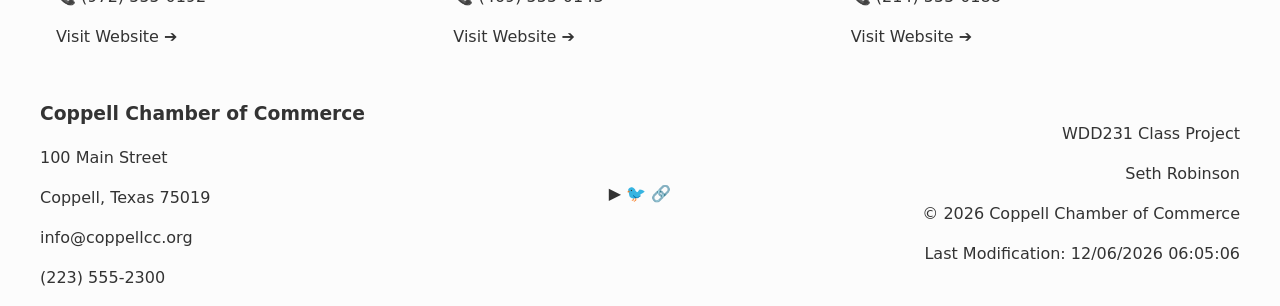
==== commit 3a0314b2: "error" ====
--- a/chamber/index.html
+++ b/chamber/index.html
@@ -15,7 +15,7 @@
     <meta property="og:description"
         content="Empowering local business partners, providing regional economic growth networks, and offering structural community assistance inside Coppell.">
     <meta property="og:image"
-        content="https://raw.githubusercontent.com/your-username/wdd231/main/chamber/images/business1.png">
+        content="https://raw.githubusercontent.com/seth-robinson722/wdd231/main/chamber/images/business1.png">
     <meta property="og:url" content="https://your-username.github.io/wdd231/chamber/index.html">
     <meta property="og:type" content="website">
 
@@ -23,7 +23,7 @@
     <link rel="preconnect" href="https://fonts.gstatic.com" crossorigin>
     
     <link href="https://fonts.googleapis.com/css2?family=Roboto:ital,wght@0,400;0,700;1,400&display=swap" rel="stylesheet">
-    
+
     <link rel="stylesheet" href="styles/normalize.css">
     <link rel="stylesheet" href="styles/small.css">
     <link rel="stylesheet" href="styles/large.css" media="(min-width: 768px)">
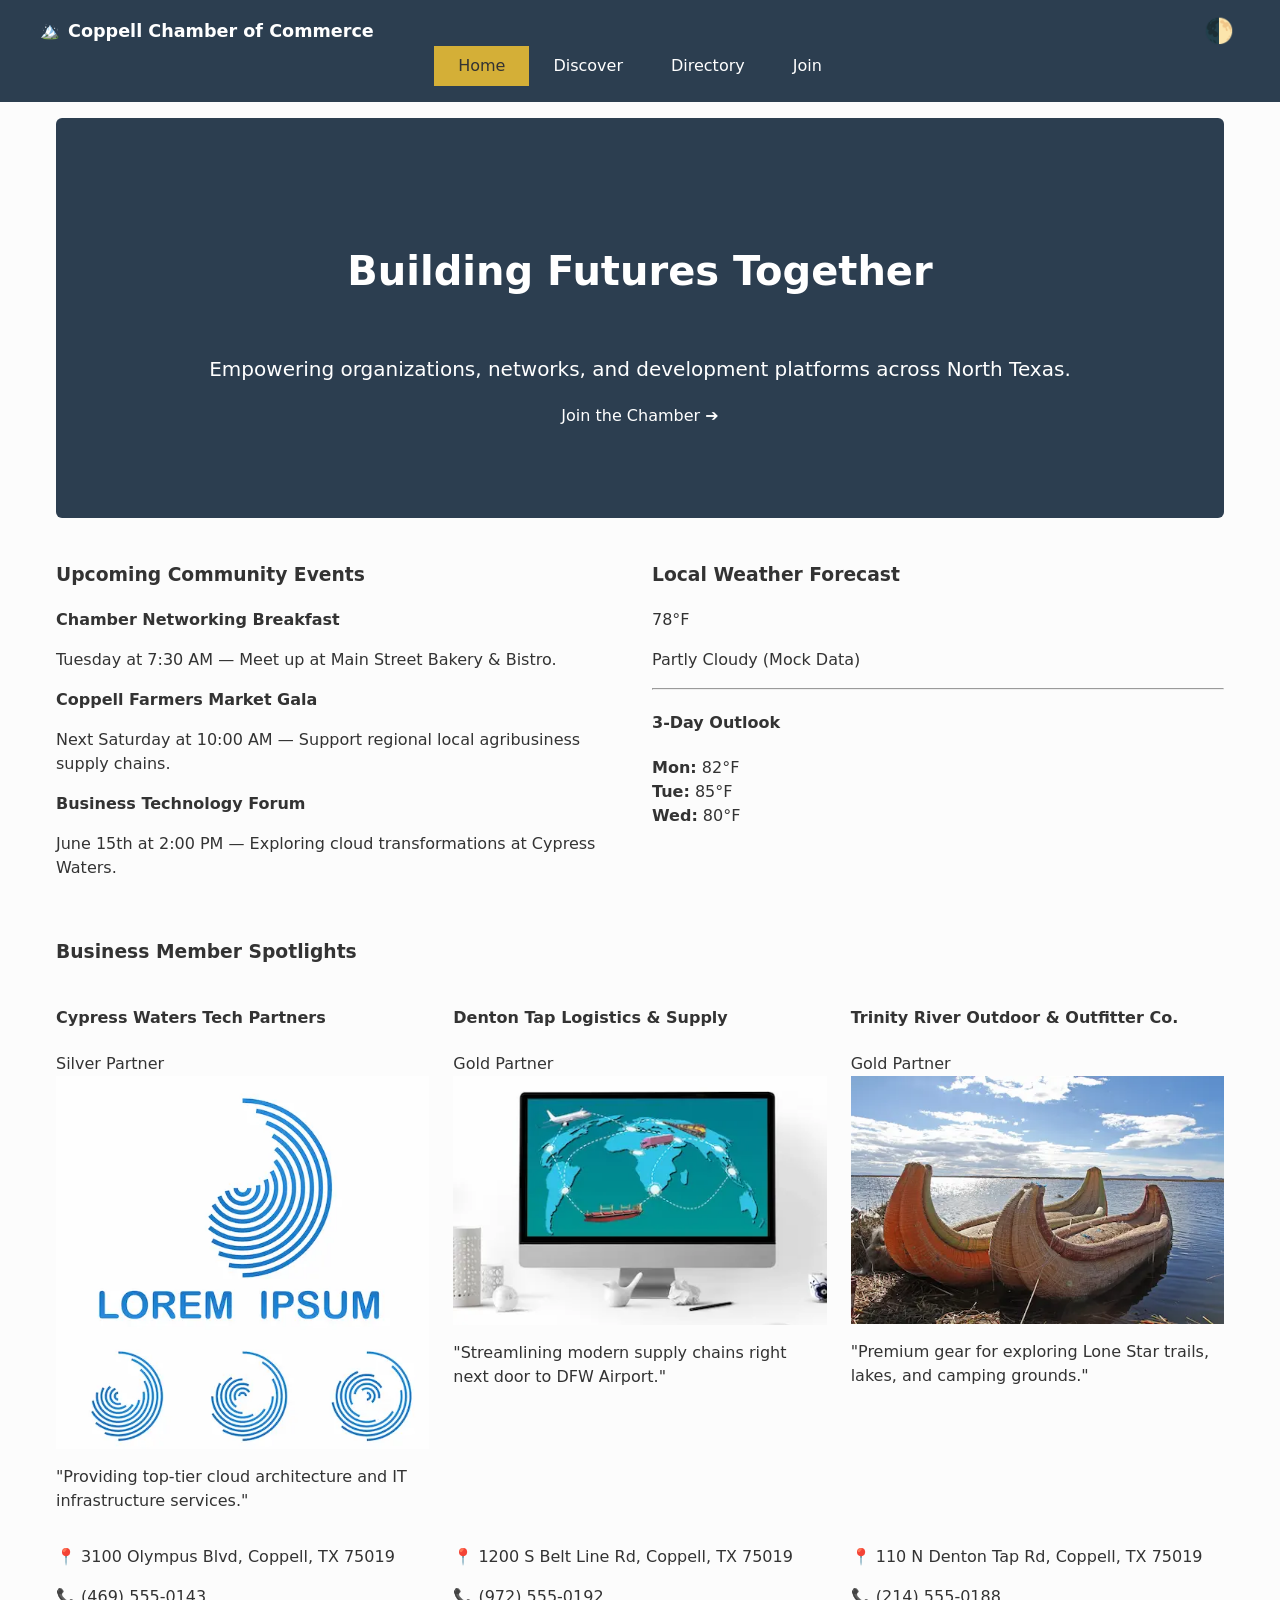
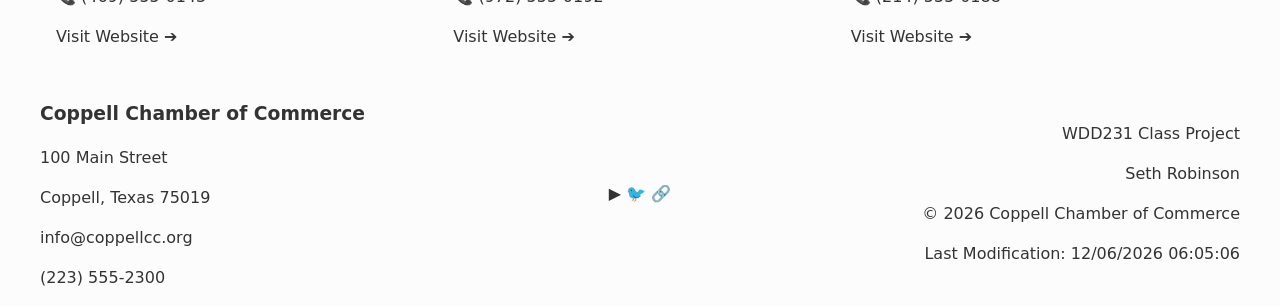
==== commit 15f4611f: "link fix" ====
--- a/chamber/index.html
+++ b/chamber/index.html
@@ -15,7 +15,7 @@
     <meta property="og:description"
         content="Empowering local business partners, providing regional economic growth networks, and offering structural community assistance inside Coppell.">
     <meta property="og:image"
-        content="https://raw.githubusercontent.com/seth-robinson722/wdd231/main/chamber/images/business1.png">
+        content="https://raw.githubusercontent.com/seth-robinson722/wdd231/chamber/images/business1.png">
     <meta property="og:url" content="https://your-username.github.io/wdd231/chamber/index.html">
     <meta property="og:type" content="website">
 
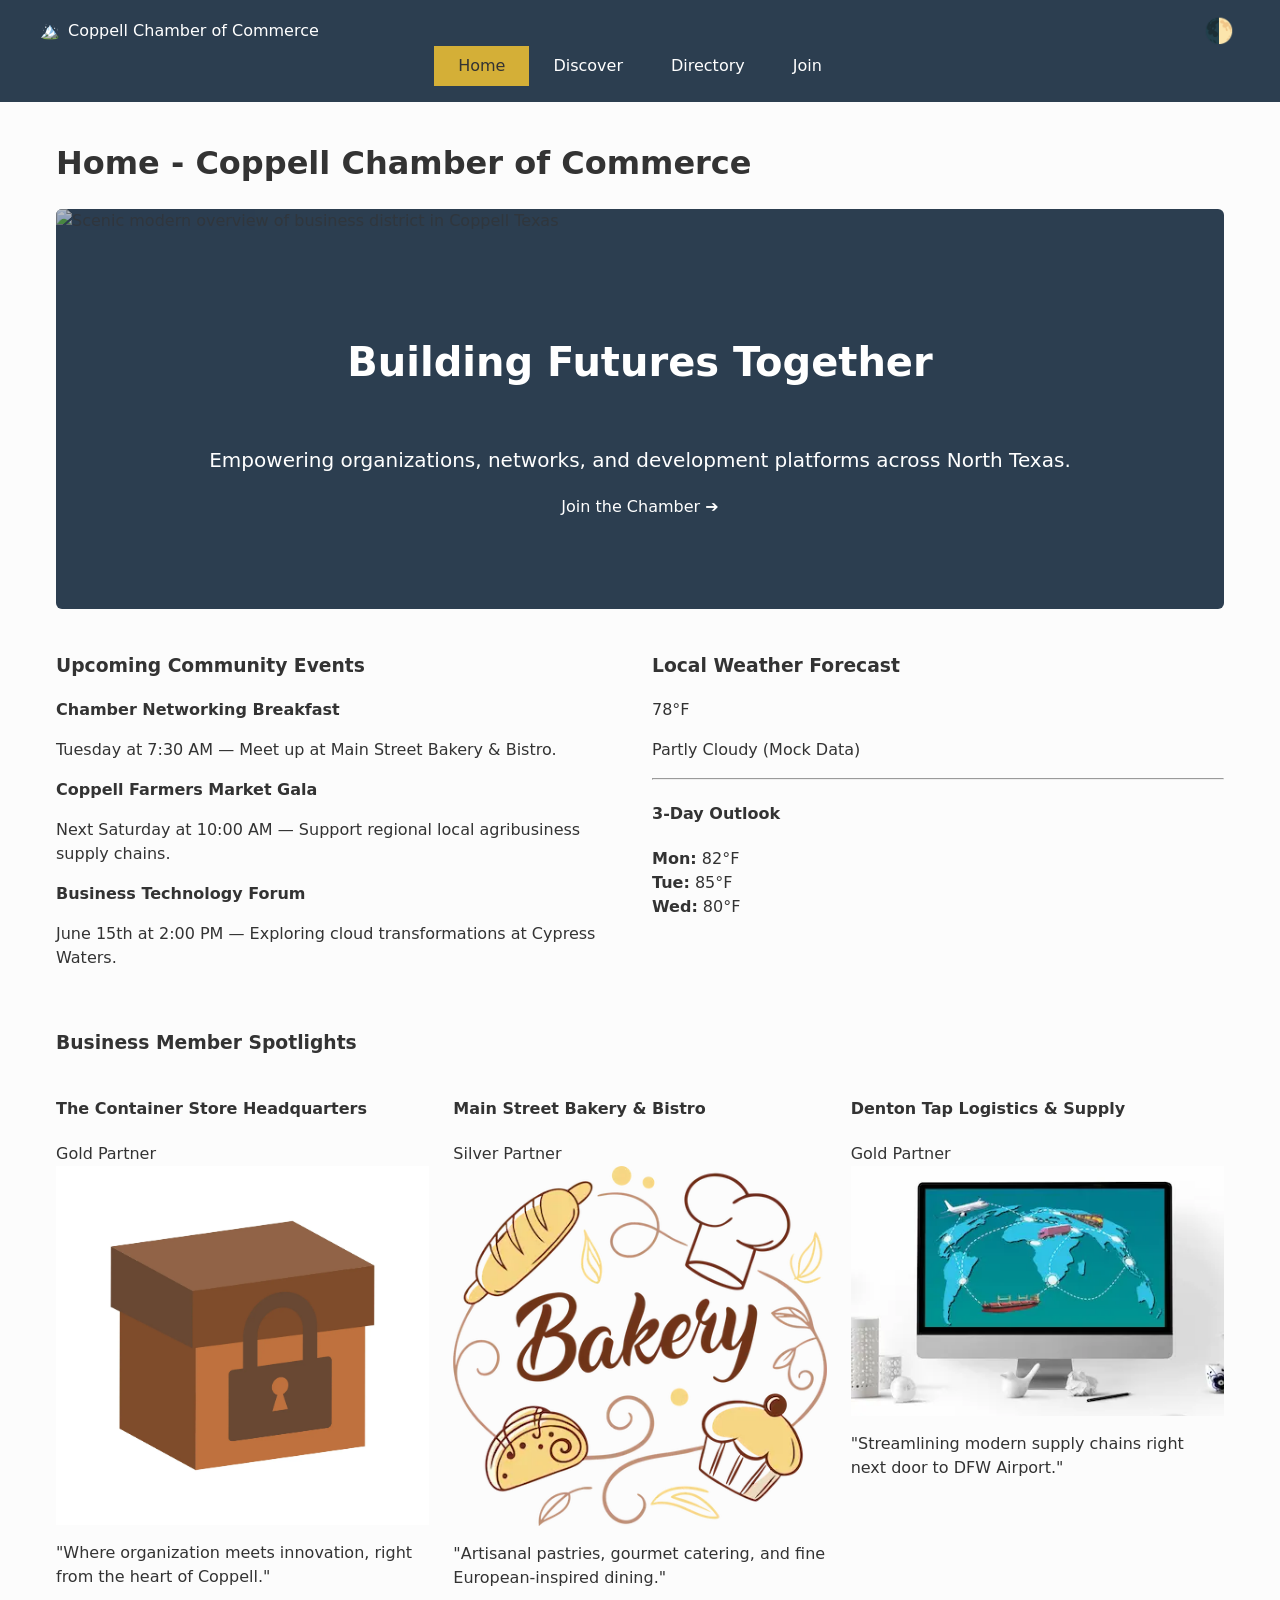
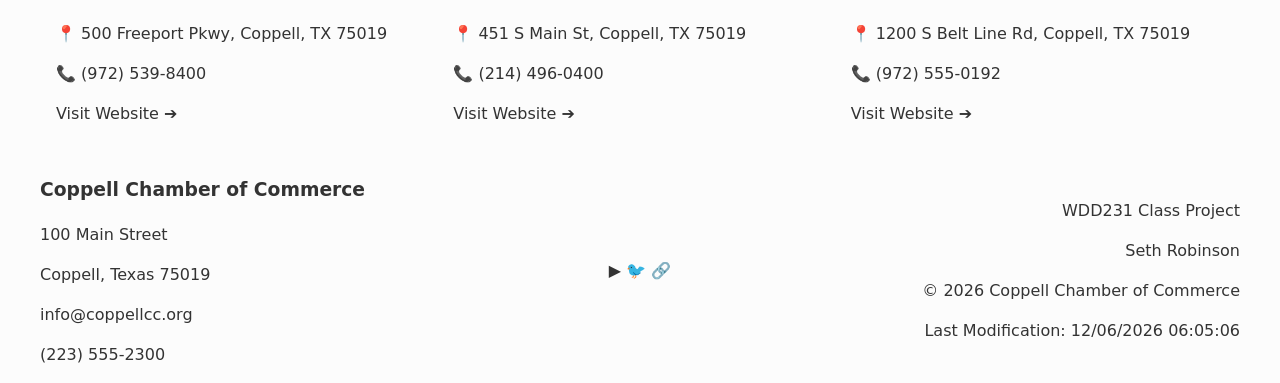
==== commit 56a6d7fc: "error" ====
--- a/chamber/index.html
+++ b/chamber/index.html
@@ -6,7 +6,7 @@
     <meta name="viewport" content="width=device-width, initial-scale=1.0">
     <title>Home - Coppell Chamber of Commerce</title>
     <meta name="description"
-        content="Welcome to the Coppell Chamber of Commerce. Connecting local businesses, driving economic growth, and building a stronger community infrastructure in North Texas.">
+        content="Welcome to the Coppell Chamber of Commerce. Connecting local businesses, driving economic growth, and building a stronger North Texas community.">
     <meta name="author" content="Seth Robinson">
 
     <link rel="icon" href="images/favicon.ico" type="image/x-icon">
@@ -15,14 +15,15 @@
     <meta property="og:description"
         content="Empowering local business partners, providing regional economic growth networks, and offering structural community assistance inside Coppell.">
     <meta property="og:image"
-        content="https://raw.githubusercontent.com/seth-robinson722/wdd231/chamber/images/business1.png">
+        content="https://raw.githubusercontent.com/your-username/wdd231/main/chamber/images/business1.png">
     <meta property="og:url" content="https://your-username.github.io/wdd231/chamber/index.html">
     <meta property="og:type" content="website">
 
     <link rel="preconnect" href="https://fonts.googleapis.com">
     <link rel="preconnect" href="https://fonts.gstatic.com" crossorigin>
-    
-    <link href="https://fonts.googleapis.com/css2?family=Roboto:ital,wght@0,400;0,700;1,400&display=swap" rel="stylesheet">
+
+    <link href="https://fonts.googleapis.com/css2?family=Roboto:ital,wght@0,400;0,700;1,400&display=swap"
+        rel="stylesheet">
 
     <link rel="stylesheet" href="styles/normalize.css">
     <link rel="stylesheet" href="styles/small.css">
@@ -35,7 +36,7 @@
         <div class="header-container">
             <div class="logo-area">
                 <div class="logo-placeholder">🏔️</div>
-                <h1>Coppell Chamber of Commerce</h1>
+                <div class="site-title">Coppell Chamber of Commerce</div>
             </div>
             <div class="header-controls">
                 <button id="mode-toggle" aria-label="Toggle Dark Mode">🌓</button>
@@ -53,6 +54,8 @@
     </header>
 
     <main>
+        <h1 class="visually-hidden">Home - Coppell Chamber of Commerce</h1>
+
         <section class="hero-banner">
             <picture>
                 <source media="(min-width: 768px)" srcset="images/hero-large.webp">
